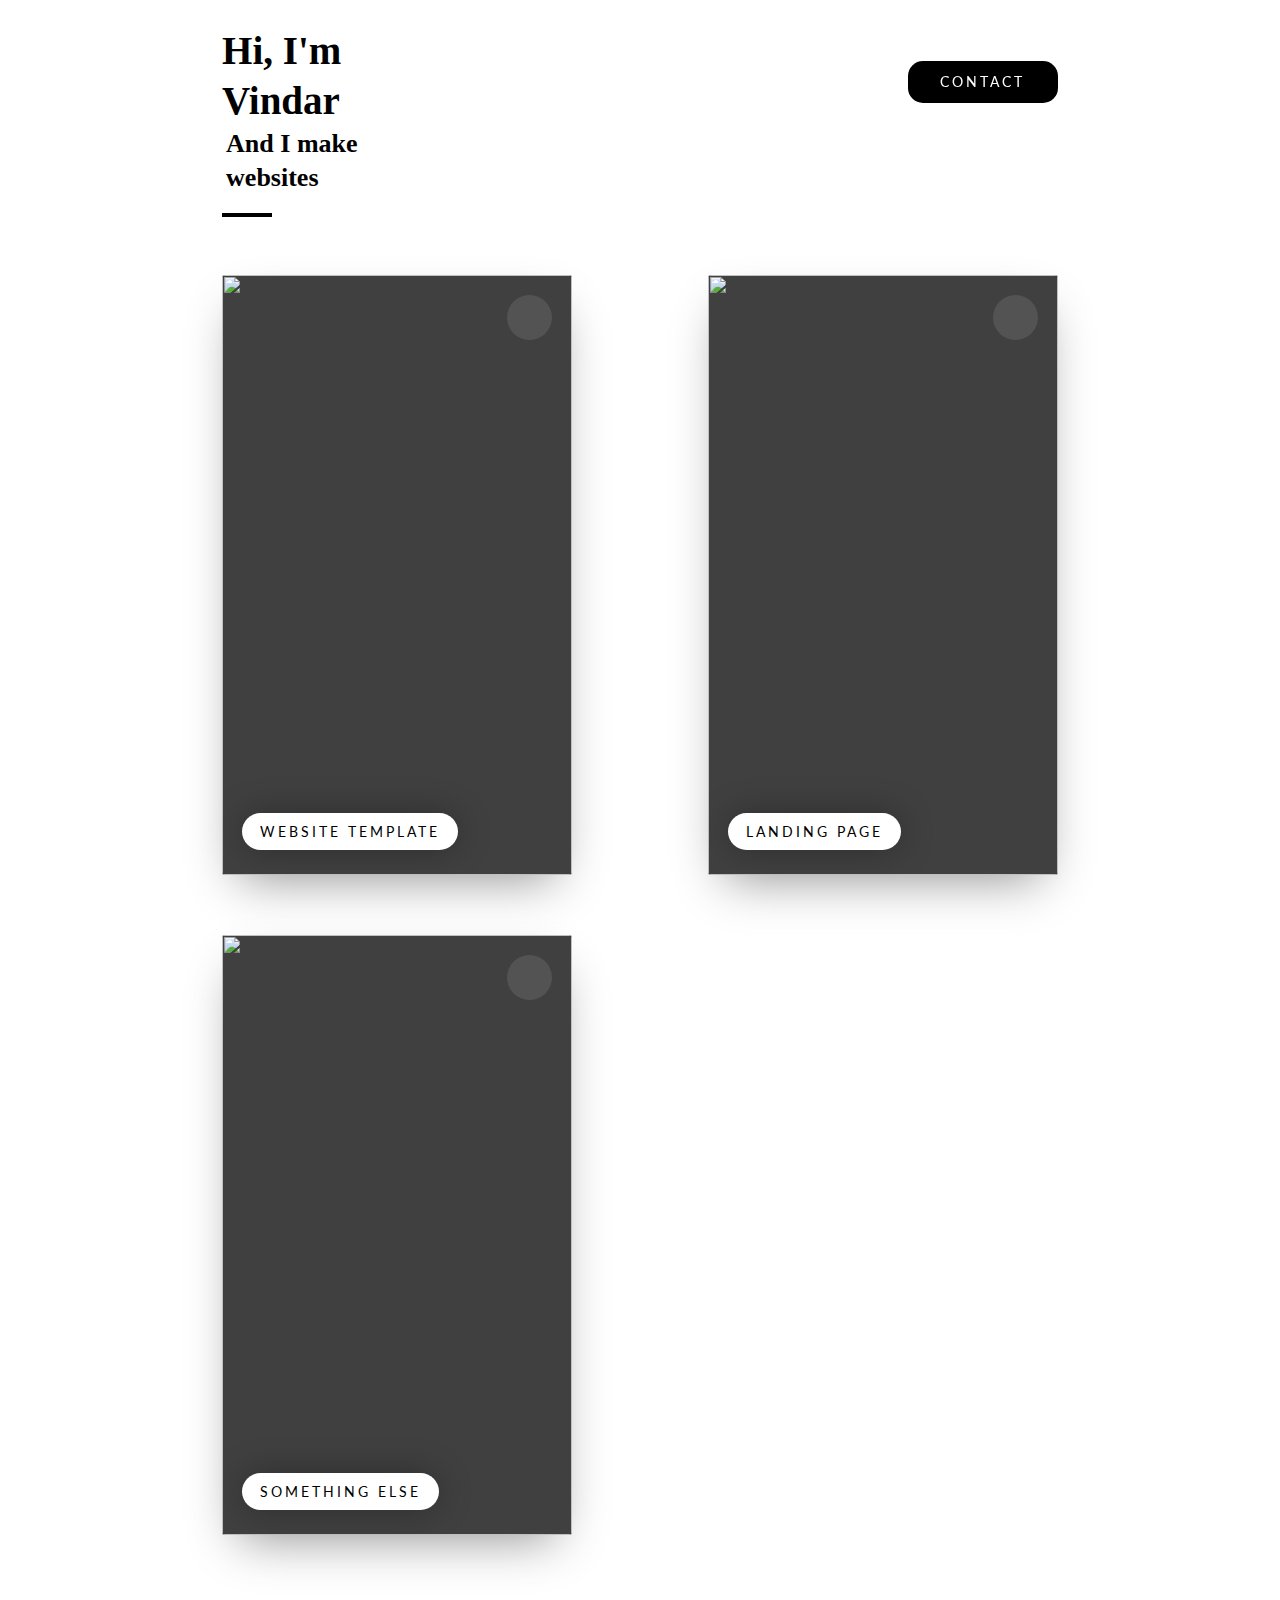
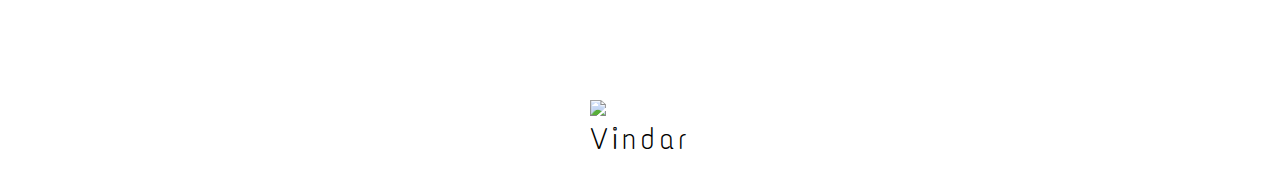
==== index.html @ fbb643d1 "Update index.html" ====
<!DOCTYPE html>
<html lang="en">
<head>
	<meta http-equiv="Content-Type" content="text/html; charset=UTF-8">
	<meta name="google" content="notranslate">
	<meta http-equiv="Content-Language" content="en">
	<meta name="viewport" content="width=device-width, initial-scale=1.0">
    <link rel="stylesheet" href="style/main.css">
    <script src="https://unpkg.com/ionicons@4.4.7/dist/ionicons.js"></script>
    <link href="https://use.fontawesome.com/releases/v5.0.8/css/all.css" rel="stylesheet">
	<link href="https://fonts.googleapis.com/css?family=Lato" rel="stylesheet">
	<link href="https://fonts.googleapis.com/css?family=Text+Me+One" rel="stylesheet">
	<link rel="icon" sizes="192x192" href="images/icon2.png"> 
	<title>Vindar</title>
</head>
	<body>
	<div id="p_prldr"><div class="contpre">Vindar</div></div>
	<div class="content">
		<div class="top-wrap">	
			<div class="greetings" onclick="eggOpen();">
				<p class="gr_one"><b>Hi, I'm <span>Vindar</span></b></p>
				<p class="gr_two"><b>And I make websites</b></p>
				<span id="white_space"></span>
				<span id="gr_line"></span>
			</div>
			<div class="media-button">
  				<div class="media-button_back">
					<a class="media_link" target="_blank" href="https://t.me/HeyVindar"><i class="fab fa-telegram-plane tel"></i></a>
					<a class="media_link " target="_blank" href="https://vk.com/NewVindar"><i class="fab fa-vk vk"></i></a>
					<a class="media_link" target="_blank" href="https://instagram.com/bottle_filler"><i class="fab fa-instagram insta"></i></a>
					<a class="media_link" target="_blank" href="mailto:vindarwork@gmail.com?Subject=I%20need%20a%20website."><i class="far fa-envelope mail"></i></a>
  				</div>
  				<div class="media-button_front">
    				<p class="media-button_text">Contact</p>
  				</div>
			</div>	
		</div>	
		<div class="wrap" style="padding-bottom: 60px;">
			<div class="tile" id="mockup1"> 
  				<img src='images/32.jpeg'>
 				<div>
  					<div class="hovicon effect-1 sub-a"><ion-icon name="arrow-forward"></ion-icon></div>
  					<div class="tag">Website Template</div>
  				</div>
 			</div>
 			<div class="tile" id="mockup2"> 
  				<img src='images/32.jpeg'>
 				<div>
  					<div class="hovicon effect-1 sub-a"><ion-icon name="arrow-forward"></ion-icon></div>
  					<div class="tag">Landing Page</div>
  				</div>
 			</div>
 			<div class="tile" id="mockup3"> 
  				<img src='images/32.jpeg'>
 				<div>
  					<div class="hovicon effect-1 sub-a"><ion-icon name="arrow-forward"></ion-icon></div>
  					<div class="tag">Something Else</div>
 				</div>
 			</div>
 		</div>
<!--<h1 class="writer">Vind
  <span
     class="txt-rotate"
     data-period="2000"
     data-rotate='[ "ar", "etta", "ovs", "iezel" ]'></span>
</h1>-->
<!--<p style="margin-bottom: 20px; font-size: 30px; font-family: 'Helvetica'; letter-spacing: 2px;">Vind<span class="cross">ar</span></p>
<button onclick="typeWriter()">Click me</button>
<p id="demo" style="margin-bottom: 20px; margin-top: 20px; font-size: 30px; font-family: 'Helvetica'; letter-spacing: 2px;"></p>-->
	</div>
	<div class="footer">
		<img src="images/icon2.png" onclick="typeReWriter()" id="imgBtn" style="user-select: none; cursor: help; height: 100px; margin-left: calc(50% - 50px);"></img>
		<p class="Vindar">Vind<span id="ar">ar</span></p>	
	</div>	
	<script type="text/javascript" src='https://ajax.googleapis.com/ajax/libs/jquery/1.10.1/jquery.min.js'></script> 
    <script type='text/javascript' src='script/1.js'></script>	
	</body>   
</html>
---- style/main.css ----
@font-face{
font-family: 'Brandon Grotesque';
src: url('../fonts/BrandonGrotesque-Regular.ttf');
font-weight: normal;
font-style: normal;

font-family: 'Brandon Grotesque';
src: url('../fonts/BrandonGrotesque-Black.ttf');
font-weight: 900;
font-style: normal;
}
* {
  margin: 0;
  padding: 0;
  -webkit-tap-highlight-color: transparent; 
  box-sizing: border-box;
}
::selection {
  color: #00BE9F;
 } 
/* Whole Page */
.content {
  user-select: none;
  width: 65.3%;
  margin: auto;
  padding-top: 2%;
}
/* Привет, я Виндар */
.greetings {
  float: left;
  width: 224px;
  font-family: 'Brandon Grotesque';
  line-height: 1.3;
  cursor: pointer;
}
.gr_one {
  font-size: 39px;
}
.gr_two {
  font-size: 26px;
  padding-left: 4px;
}
.greetings #gr_line {
  position: absolute;
  margin-top: 18px;
  width: 50px;
  background: black;
  height: 4px;
  cursor: pointer;
  transition: width 0.6s, background 0.3s;
}
.greetings #white_space {
  position: absolute;
  height: 18px;
  width: 224px;
}
.greetings span{
  transition: color 0.2s;
}
.greetings:hover #gr_line {
  width: 222px;
  background: #015190;
}
.greetings:hover span {
  color: #015190;
}
.load-anim4 {
  animation-name: fourthAnimation;
  animation-fill-mode: forwards;
  animation-duration: 0.5s;
  animation-delay: 0.1s;
}
@keyframes fourthAnimation {
0% { 
    width: 3px;
  }
100% {
  
  } 
}
/* Контакты */
.media-button {
  margin-top: 56px;  
  text-decoration: none;
  cursor: pointer;
  height: 42px;
  float: right;
  margin-right: -75px;
  transform: translateY(-50%) translateX(-50%);
  width: 150px;
}
.media-button_back {
  background-color: #fff;
  border-radius: 15px;
  overflow: hidden;
  text-align: center;
  padding: 5px 9px;
}
.media-button_front {
  width: 100%;
  height: 100%;
  text-transform: uppercase;
  letter-spacing: 3px;
  font-family: 'Lato';
  background-color: black;
  border-radius: 15px;
  position: absolute;
  top: 0;
  left: 0;
  transform-origin: center top;
  transition: all 0.6s; /* 0.6s  cubic-bezier(0.175, 0.85, 0.32, 1.2); */
  -webkit-transform-style: preserve-3d;
  -moz-transform-style: preserve-3d;
  -webkit-backface-visibility: hidden;
  -moz-backface-visibility: hidden;
}
.media-button_text {
  margin: 0;
  line-height: 42px;
  font-size: 14px;
  text-align: center;
  color: white;
  transition: color 0.15s;
}
.media_link {
  text-align: center;
  position: relative;
  top: 40px;
  display: inline-block;
  opacity: 0;
  padding: 1px 3px;
  transition: all 0.3s;
  font-size: 24px; 
}
.vk {
  color: #b3b3b3;
  transition: color 0.25s;
}
.vk:hover {
  color: #4a76a8;
}
.tel {
  color: #b3b3b3;
  transition: color 0.25s;
}
.tel:hover {
  color: #0088cc;
}
.insta {
  color: #b3b3b3;
  transition: color 0.25s;
}
.insta:hover {
  color: #c13584;
}
.mail {
  color: #b3b3b3;
  transition: color 0.25s;
}
.mail:hover {
  color: #d44638;
}
.media-button:hover .media-button_front {
  transform: rotateX(90deg);
  opacity: 0.3;
  transition: all 0.3s;
}
.media-button:hover .media-button_text {
  color: black;
}
.media-button:hover .media_link {
  top: 0;
  opacity: 1;
  transition: all 0.5s cubic-bezier(0.175, 0.885, 0.32, 1.275); 
}
.media-button:hover .media_link:nth-of-type(1){
  transition-delay: 0.1s;
}
.media-button:hover .media_link:nth-of-type(2){
  transition-delay: 0.2s;
}
.media-button:hover .media_link:nth-of-type(3){
  transition-delay: 0.3s;
}
.media-button:hover .media_link:nth-of-type(4){
  transition-delay: 0.4s;
}

/* Мокапы */
.wrap
{ 
  padding-top: 80px;
  position: relative; 
  margin: auto;
  width: 100%;
  display: grid;
  grid-template-columns: 2fr 2fr 1fr;
  grid-gap: 2em;
}
.wrap img {
  object-fit: cover;
}
.tile
{
  cursor: pointer;
  max-width: 350px;
  min-width: 350px;
  height: 600px;
  border-radius: 3px;
  background-color: #404040;
  display: inline-block;
  background-size: cover;
  position: relative;
  transition: all 0.5s ease-out;
  overflow: hidden;
  box-shadow: 0px 20px 47px -17px rgba(0,0,0,0.44);
  transition: all 0.4s;
}
.load-anim5 {
  animation-name: fifthAnimation;
  animation-fill-mode: forwards;
  animation-duration: 0.7s;
}
@keyframes fifthAnimation {
  0% { 
    transform: translateX(60px);
  }
  100% {
    
  } 
}
.load-anim6 {
  animation-name: sixthAnimation;
  animation-fill-mode: forwards;
  animation-duration: 0.8s;
}
@keyframes sixthAnimation {
  0% { 
    transform: translateX(90px);
  }
  100% {
    
  } 
}
.load-anim7 {
  animation-name: seventhAnimation;
  animation-fill-mode: forwards;
  animation-duration: 0.9s;
}
@keyframes seventhAnimation {
  0% { 
    transform: translateX(120px);
  }
  100% {
    
  } 
}
.tile img
{
  height:100%;
  width:100%;
  position:absolute;
  top:0;
  left:0;
  z-index:0;
  transition: all 0.5s ease-out;
}
/* Тэг снизу */
.tag {
    color: black;
    background: white; 
    font-size: 14px;
    cursor: pointer;
    padding: 10px 18px;
    left: 20px;
    bottom: 25px;
    border-radius: 20px;
    text-align: center;
    position: absolute;
    text-decoration: none;
    z-index: 1;
    box-shadow: 0px 0px 35px 0px rgba(0,0,0,0.3);
    text-transform: uppercase;
    letter-spacing: 3px;
    font-family: 'Lato';
    transition: transform 0.2s;
}
.tag:hover {
  transform: translateY(-3px);
}
/* Стрелка сверху 
https://codepen.io/spankiejoe/pen/qdRpaW */
.hovicon {
    font-size: 25px;
    line-height: 54px;
    color: white;
    cursor: pointer;
    top: 20px;
    right: 20px;
    width: 45px;
    height: 45px;
    border-radius: 50%;
    text-align: center;
    position: absolute;
    z-index: 1;
}
.hovicon ion-icon {
  transition: all 0.3s;
}
.hovicon:hover ion-icon{
  transform: translateX(3px);
}
.hovicon:after {
    pointer-events: none;
    position: absolute;
    width: 100%;
    height: 100%;
    border-radius: 50%;
    content: '';
    box-sizing: content-box;
}
/* Effect 1 */
 .hovicon.effect-1 {
    background: rgba(255, 255, 255, 0.1);
    transition: background 0.3s;
}
.hovicon .second {
  color: white;
  transition: color 0.3s;
}
.hovicon.effect-1:after {
    top: -5px;
    left: -5px;
    padding: 5px;
    box-shadow: 0 0 0 2px #fff;
    transition: transform 0.2s, opacity 0.2s;
    transform: scale(.8);
    opacity: 0;
}
.tile:hover .hovicon.effect-1.sub-a {
    background: rgba(255, 255, 255, 1);
}
.tile:hover .hovicon {
    color: #015190;
}
.tile:hover .hovicon.effect-1.sub-a:after {
    transform: scale(1);
    opacity: 1;
}
/* Terminal */
.outline {
  text-align: center;
  background: #151515;
  border-radius: 5px;
  font-size: 1.25em;
  font-family: monospace;
  color: #bbb;
  margin-top: 20px;
  padding: 8px 10px;
  width: 80px;
  margin-left: calc(50% - 50px);
  opacity: 0;
  cursor: default;
  transition: opacity 0.2s;
}
.copy-anim {
  animation-name: copyAnimation;
  animation-fill-mode: forwards;
  animation-duration: 1.7s;
}
@keyframes copyAnimation {
0% { 
    opacity: 0;
    cursor: default;
  }
20% {
    opacity: 1;
    cursor: text;
  } 
80% {
    opacity: 1;
    cursor: text;
}  
100% {
    opacity: 0;
    cursor: default;
}
}
.fakeButtons {
  height: 10px;
  width: 10px;
  border-radius: 50%;
  border: 1px solid #000;
  position: relative;
  top: 6px;
  left: 6px;
  background-color: #ff3b47;
  border-color: #9d252b;
  display: inline-block;
}
.fakeMinimize {
  left: 11px;
  background-color: #ffc100;
  border-color: #9d802c;
}
.fakeZoom {
  left: 16px;
  background-color: #00d742;
  border-color: #049931;
}
.fakeMenu {
  width: 310px;
  box-sizing: border-box;
  height: 25px;
  background-color: #bbb;
  margin: auto;
  border-top-right-radius: 5px;
  border-top-left-radius: 5px;
}
.fakeScreen {
  line-height: 1.6;
  background-color: #151515;
  box-sizing: border-box;
  width: 310px;
  height: 200px;
  margin: 0 auto;
  padding: 20px;
  border-bottom-left-radius: 5px;
  border-bottom-right-radius: 5px;
}
.fakeScreen p {
  position: relative;
  left: 50%;
  margin-left: -8.5em;
  text-align: left;
  font-size: 1.25em;
  font-family: monospace;
  white-space: nowrap;
  overflow: hidden;
  width: 0;
}
.fakeScreen span {
  color: #fff;
  font-weight: bold;
}
.line1 {
  color: #9CD9F0;
  -webkit-animation: type .5s 1s steps(20, end) forwards;
  -moz-animation: type .5s 1s steps(20, end) forwards;
  -o-animation: type .5s 1s steps(20, end) forwards;
  animation: type .5s 1s steps(20, end) forwards;
}
.cursor1 {
  -webkit-animation: blink 1s 2s 2 forwards;
  -moz-animation: blink 1s 2s 2 forwards;
  -o-animation: blink 1s 2s 2 forwards;
  animation: blink 1s 2s 2 forwards;
}

.line2 {
  color: #CDEE69;
  -webkit-animation: type .5s 4.25s steps(20, end) forwards;
  -moz-animation: type .5s 4.25s steps(20, end) forwards;
  -o-animation: type .5s 4.25s steps(20, end) forwards;
  animation: type .5s 4.25s steps(20, end) forwards;
}
.cursor2 {
  -webkit-animation: blink 1s 5.25s 2 forwards;
  -moz-animation: blink 1s 5.25s 2 forwards;
  -o-animation: blink 1s 5.25s 2 forwards;
  animation: blink 1s 5.25s 2 forwards;
}
.line3 {
  cursor: pointer;
  color: #E09690;
  -webkit-animation: type .5s 7.5s steps(20, end) forwards;
  -moz-animation: type .5s 7.5s steps(20, end) forwards;
  -o-animation: type .5s 7.5s steps(20, end) forwards;
  animation: type .5s 7.5s steps(20, end) forwards;
}
.cursor3 {
  -webkit-animation: blink 1s 8.5s 2 forwards;
  -moz-animation: blink 1s 8.5s 2 forwards;
  -o-animation: blink 1s 8.5s 2 forwards;
  animation: blink 1s 8.5s 2 forwards;
}
.line5 {
  cursor: pointer;
  color: #4DA837;
  -webkit-animation: type .5s 10.75s steps(20, end) forwards;
  -moz-animation: type .5s 10.75s steps(20, end) forwards;
  -o-animation: type .5s 10.75s steps(20, end) forwards;
  animation: type .5s 10.75s steps(20, end) forwards;
}
.cursor5 {
  -webkit-animation: blink 1s 11.75s 2 forwards;
  -moz-animation: blink 1s 11.75s 2 forwards;
  -o-animation: blink 1s 11.75s 2 forwards;
  animation: blink 1s 11.75s 2 forwards;
}
.line4 {
  color: #fff;
  -webkit-animation: type .5s 14s steps(20, end) forwards;
  -moz-animation: type .5s 14s steps(20, end) forwards;
  -o-animation: type .5s 14s steps(20, end) forwards;
  animation: type .5s 14s steps(20, end) forwards;
}
.cursor4 {
  -webkit-animation: blink 1s 13s infinite;
  -moz-animation: blink 1s 13s infinite;
  -o-animation: blink 1s 13s infinite;
  animation: blink 1s 13s infinite;
}
@keyframes blink {
  0% {
    opacity: 0;
  }
  40% {
    opacity: 0;
  }
  50% {
    opacity: 1;
  }
  90% {
    opacity: 1;
  }
  100% {
    opacity: 0;
  }
}
@keyframes type {
  to {
    width: 17em;
  }
}
/*typeWriter */
.cross {
  position: relative;
}
.cross:after {
  right: 0;
  content: ' ';
  position: absolute;
  top: 55%;
  width: 120%;
  height: 1.1px;
  border: 1px solid white;
  background: black;
  animation-name: crossAnimation;
  animation-duration: 1s;
  animation-timing-function: linear;
  animation-fill-mode: forwards; 
}
@keyframes crossAnimation{
0%   { 
    width : 0;
  }
100% { 
    width: 100%;
  }
}
.after_cross {
  animation-name: afterCrossAnimation;
  animation-delay: 1s;
  animation-duration: 0.4s;
  animation-timing-function: linear;
  animation-fill-mode: forwards;
}
@keyframes afterCrossAnimation{
0%   { 
    opacity: 1;
    pointer-events: none;
  }
100% { 
    opacity: 0;
  }
}
.footer {
  padding-top: 105px;
  padding-bottom: 20px; 
}
.Vindar {
  font-size: 30px; 
  font-family: 'Text Me One'; 
  letter-spacing: 4px; 
  margin-left: calc(50% - 49px); 
}
@media (max-width: 1650px) {
  .wrap {
    padding-bottom: 10px;
    padding-top: 40px;
    grid-template-columns: 2fr 1fr;
    grid-gap: 0em
  }
  .tile {
    margin-top: 40px;
  }
  .tile:nth-child(3) {
    margin-top: 60px;
  }
}
@media (max-width: 1150px) {
  .wrap {
    grid-template-columns: 1fr;
    margin-left: calc(50% - 175px);
    padding-top: 0px;
  }
  .tile:nth-child(1){
    margin-top: 44px;
  }
  .tile {
    margin-top: 60px;
  }
  .footer {
    padding-top: 60px;
    user-select: none;
  }
} 
@media screen and (max-width: 800px){
  #nav-icon:hover span:nth-child(1) {
    width: 60%;
    margin-left: 40%;
  }  
  #nav-icon:hover span:nth-child(3) {
    width: 60%;
  } 
  #nav-icon.open:hover span:nth-child(1) {
    width: 45%;
    margin-left: 55%;
  }  
  #nav-icon.open:hover span:nth-child(3) {
    width: 45%;
  } 
  #nav-icon:hover span:nth-child(2) {
    width: 100%;
    margin-left: 0%;
  }
  .content {
    max-width: 100%;
  }
  .top-wrap {
    cursor: pointer;
    height: 100px;
    max-width: 224px;
    margin-left: calc(50% - 112px);
  }
  .media-button {
    margin-top: 20px;
    float: left;
    position: relative;
    margin-left: 147px;
  }
  .greetings #gr_line{
    width: 68px;
  }
  .greetings {
    margin-top: 20px;
    position: relative;
  }
  .greetings:hover #gr_line {
    background: black;
    width: 68px;
  }
  .top-wrap:hover .greetings span {
    color: #015190;
  }
  .top-wrap:hover .media-button_front {
    transform: rotateX(90deg);
    opacity: 0.3;
    transition: all 0.3s;
  }
  .top-wrap:hover .media-button_text {
    color: black;
  }
  .top-wrap:hover .media_link {
    top: 0;
    opacity: 1;
    transition: all 0.5s cubic-bezier(0.175, 0.885, 0.32, 1.275); 
  }
  .top-wrap:hover .media_link:nth-of-type(1){
    transition-delay: 0.1s;
  }
  .top-wrap:hover .media_link:nth-of-type(2){
    transition-delay: 0.2s;
  }
  .top-wrap:hover .media_link:nth-of-type(3){
    transition-delay: 0.3s;
  }
  .top-wrap:hover .media_link:nth-of-type(4){
    transition-delay: 0.4s;
  }
}
@media (max-width: 400px){
  .wrap {
    width: 280px;
    margin-left: calc(50% - 140px);
  }
  .tile {
    max-width: 280px;
    min-width: 280px;
    height: 479px;
  }
}
@media (max-width: 280px){
  .wrap {
    width: 224px;
    margin-left: calc(50% - 112px);
  }
  .tile {
    max-width: 224px;
    min-width: 224px;
    height: 384px;
  }
}
/* Preloader */
#p_prldr
{ 
position: fixed;
left: 0;
top: 0;
right:0;
bottom:0;
background-color: #fff;
z-index: 100;
}
.contpre{
width: 250px;
height: 100px;
position: absolute;
left: 50%;
top: 48%;
margin-left: -120px;
margin-top: -75px;
text-align: center;
}
#p_prldr .svg_anm {
position: absolute;
width: 41px;
height: 41px;
background: url(../images/loader.svg) center center no-repeat;
background-size: 41px;    
margin: -20px 0 0 -20px;
}
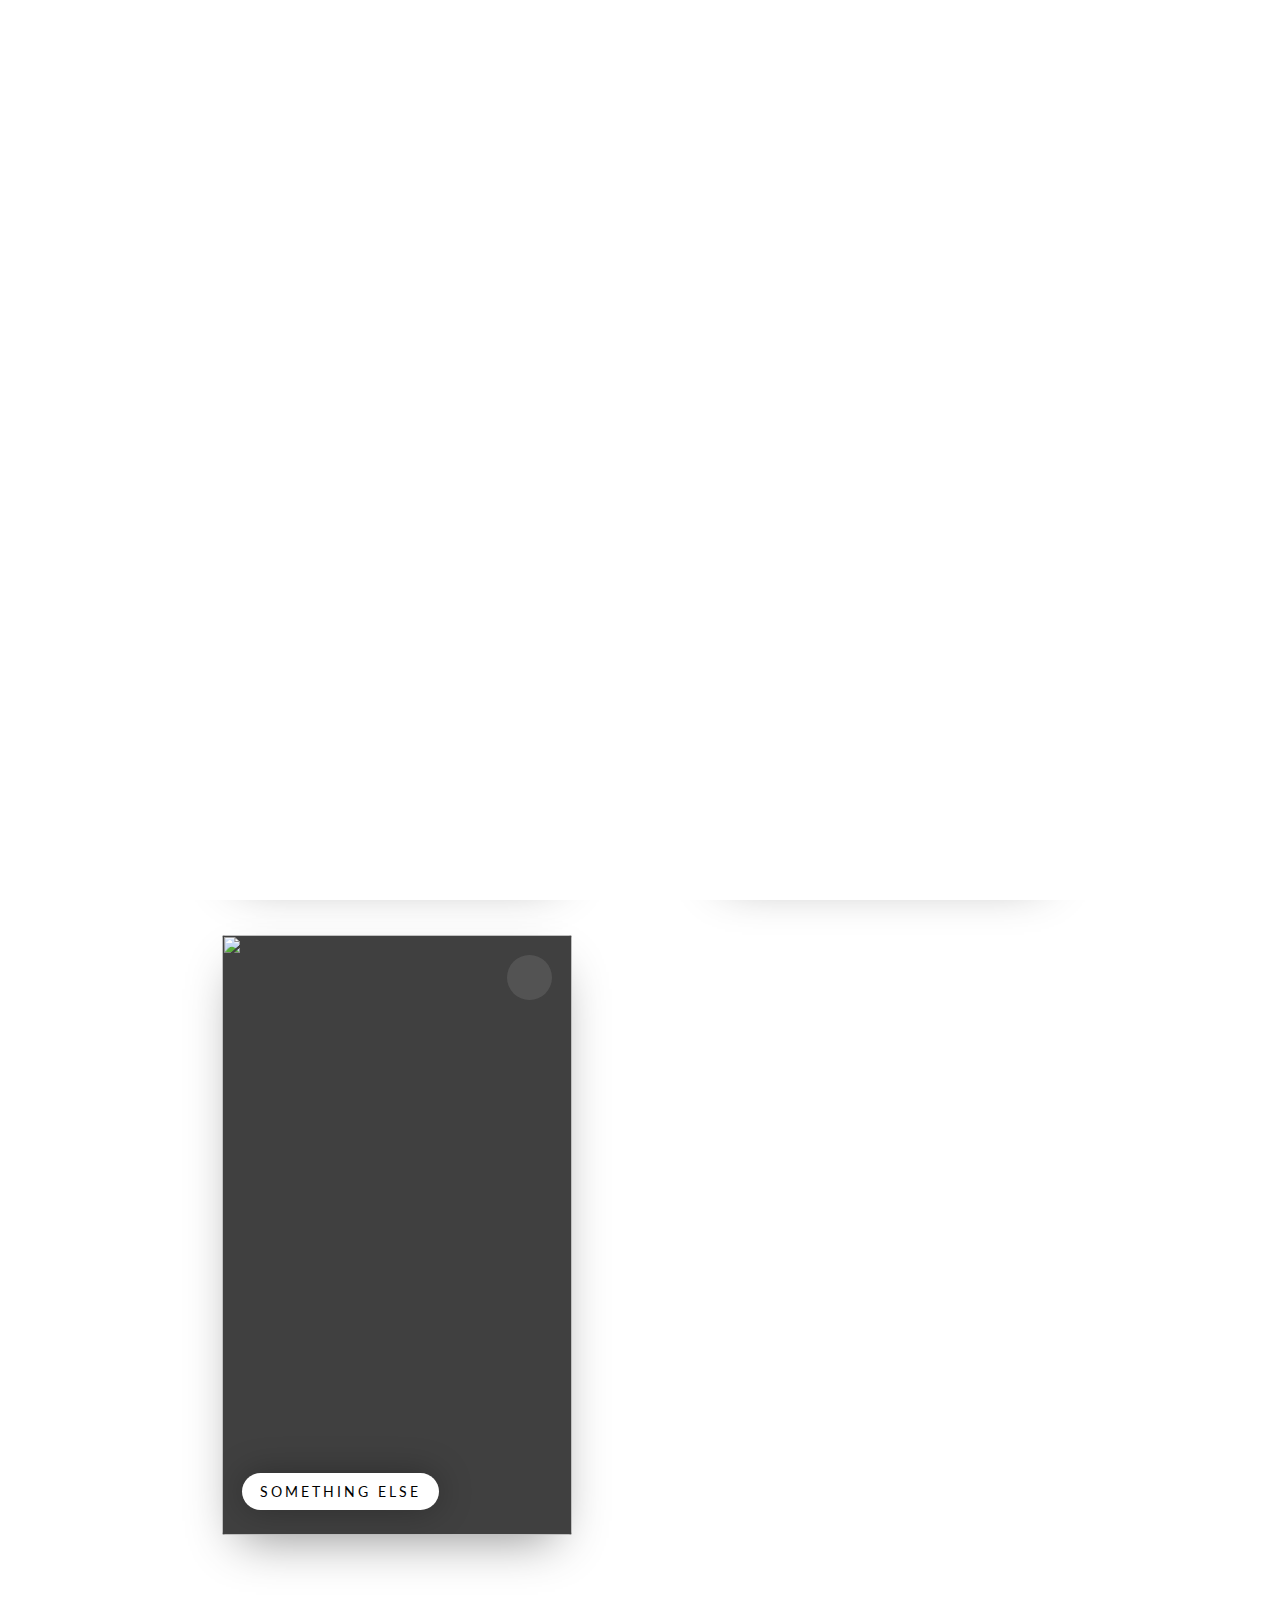
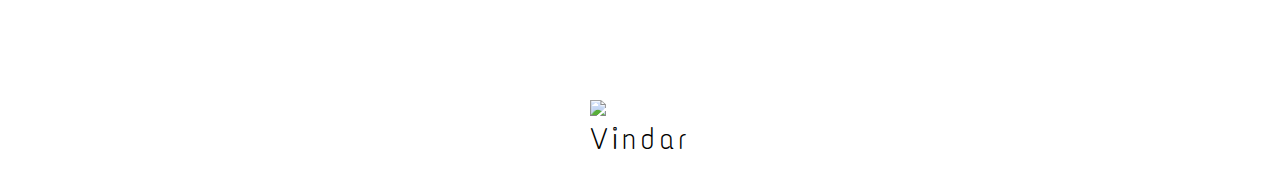
==== commit 6aee2637: "Update index.html" ====
--- a/index.html
+++ b/index.html
@@ -6,7 +6,6 @@
 	<meta http-equiv="Content-Language" content="en">
 	<meta name="viewport" content="width=device-width, initial-scale=1.0">
     <link rel="stylesheet" href="style/main.css">
-    <script src="https://unpkg.com/ionicons@4.4.7/dist/ionicons.js"></script>
     <link href="https://use.fontawesome.com/releases/v5.0.8/css/all.css" rel="stylesheet">
 	<link href="https://fonts.googleapis.com/css?family=Lato" rel="stylesheet">
 	<link href="https://fonts.googleapis.com/css?family=Text+Me+One" rel="stylesheet">
@@ -14,7 +13,7 @@
 	<title>Vindar</title>
 </head>
 	<body>
-	<div id="p_prldr"><div class="contpre">Vindar</div></div>
+	<div id="p_prldr"><div class="contpre"><p id="demo"></p></div></div>
 	<div class="content">
 		<div class="top-wrap">	
 			<div class="greetings" onclick="eggOpen();">
@@ -72,7 +71,8 @@
 		<img src="images/icon2.png" onclick="typeReWriter()" id="imgBtn" style="user-select: none; cursor: help; height: 100px; margin-left: calc(50% - 50px);"></img>
 		<p class="Vindar">Vind<span id="ar">ar</span></p>	
 	</div>	
+	<script src="https://unpkg.com/ionicons@4.4.7/dist/ionicons.js"></script>
 	<script type="text/javascript" src='https://ajax.googleapis.com/ajax/libs/jquery/1.10.1/jquery.min.js'></script> 
-    <script type='text/javascript' src='script/1.js'></script>	
+    	<script type='text/javascript' src='script/1.js'></script>	
 	</body>   
 </html>		
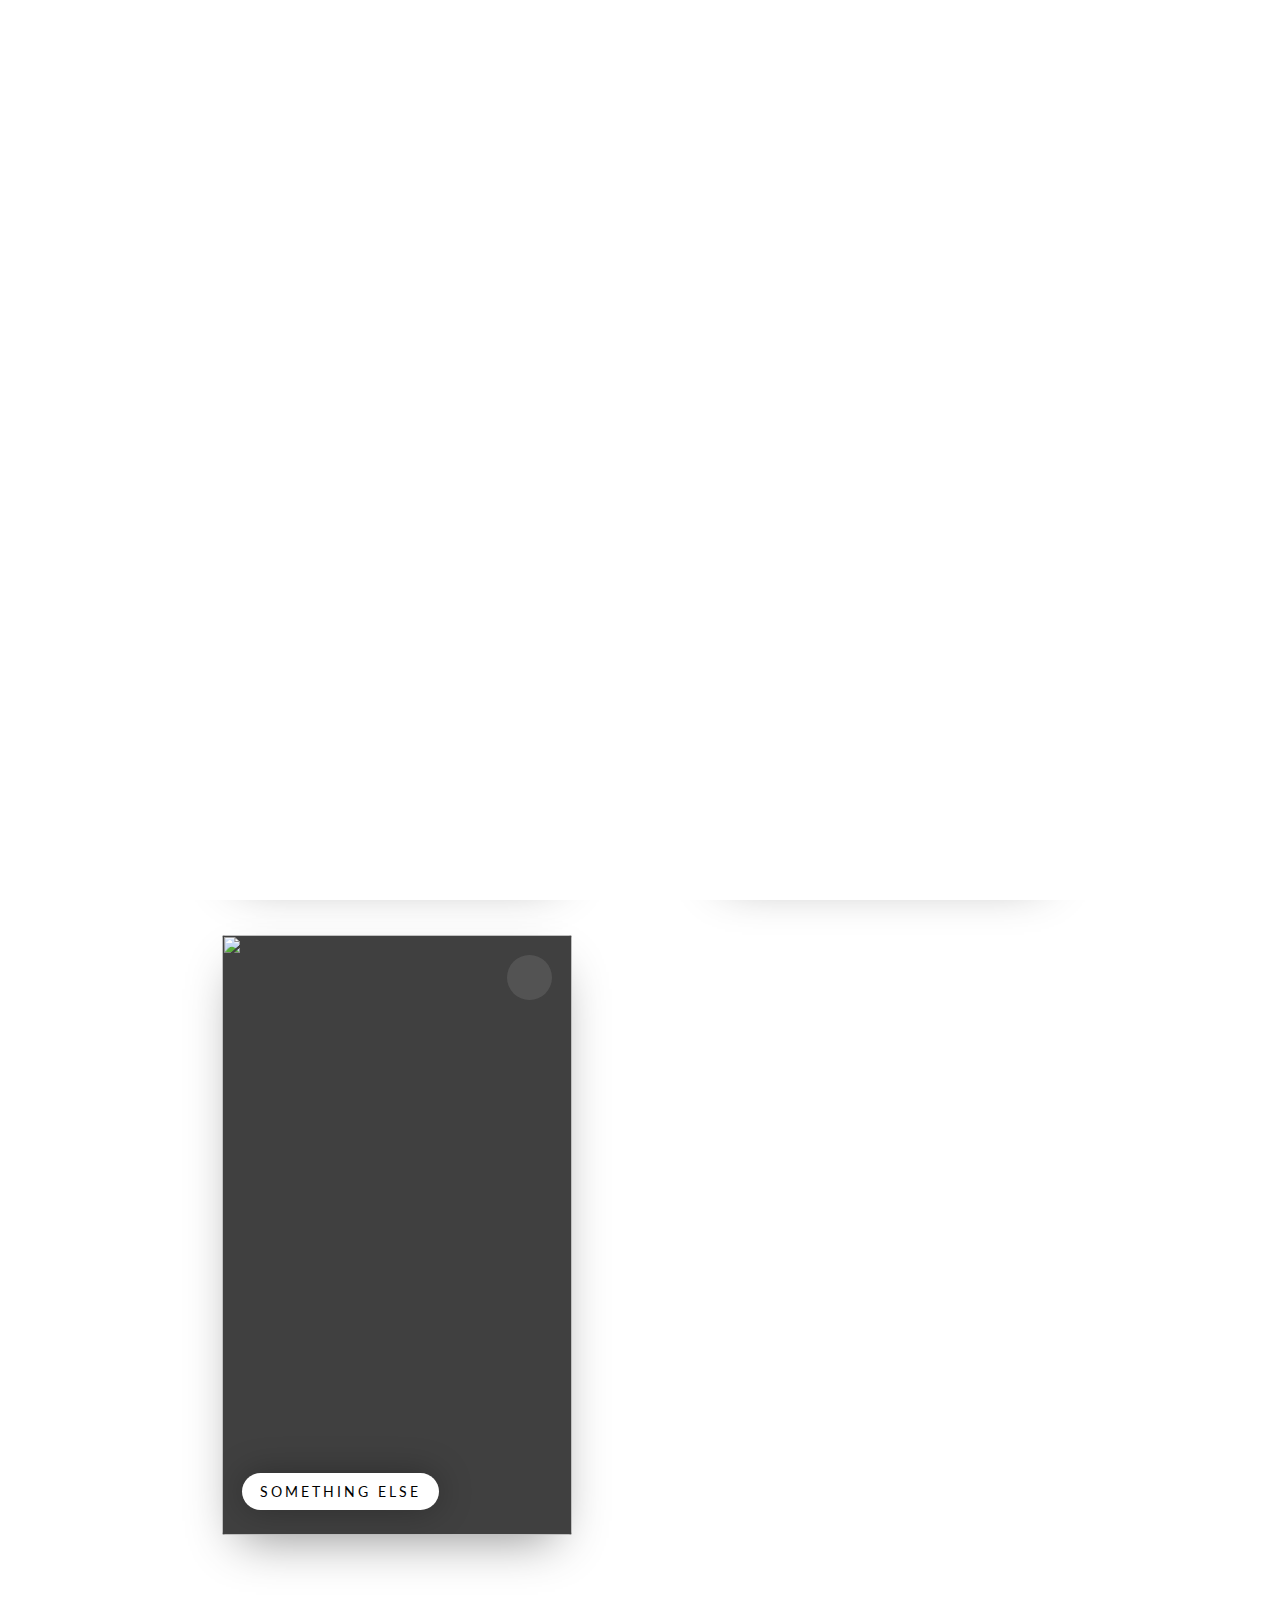
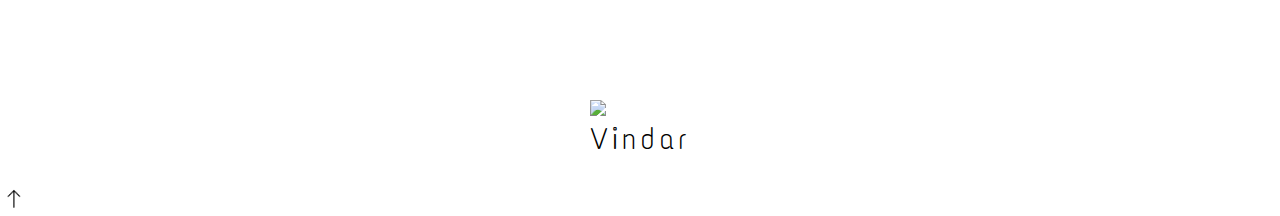
==== commit 504d2021: "Update index.html" ====
--- a/index.html
+++ b/index.html
@@ -70,6 +70,9 @@
 	<div class="footer">
 		<img src="images/icon2.png" onclick="typeReWriter()" id="imgBtn" style="user-select: none; cursor: help; height: 100px; margin-left: calc(50% - 50px);"></img>
 		<p class="Vindar">Vind<span id="ar">ar</span></p>	
+	</div>
+	<div class="arrowTop" onclick="toTop();">
+		<img src="images/arrowTop.png" width="26px" style="margin-top: 9px; margin-left: 1px;">
 	</div>	
 	<script src="https://unpkg.com/ionicons@4.4.7/dist/ionicons.js"></script>
 	<script type="text/javascript" src='https://ajax.googleapis.com/ajax/libs/jquery/1.10.1/jquery.min.js'></script> 
--- a/style/main.css
+++ b/style/main.css
@@ -59,10 +59,12 @@
 }
 .greetings:hover #gr_line {
   width: 222px;
-  background: #015190;
+  /*background: #00BE9F; /*#015190*/
+  background: #269986;
 }
 .greetings:hover span {
-  color: #015190;
+  /*color: #00BE9F;*/
+  color: #269986;
 }
 .load-anim4 {
   animation-name: fourthAnimation;
@@ -553,7 +555,7 @@
 }
 @keyframes crossAnimation{
 0%   { 
-    width : 0;
+    width : 0%;
   }
 100% { 
     width: 100%;
@@ -570,6 +572,66 @@
 0%   { 
     opacity: 1;
     pointer-events: none;
+  }
+100% { 
+    opacity: 0;
+  }
+}
+.loadCross:before {
+  content: '';
+  position: absolute;
+  top: 0px;
+  height: 20px;
+  background: white;
+  animation-name: loadCrossAnimation;
+  animation-duration: 1s;
+  animation-timing-function: linear;
+  animation-fill-mode: forwards;
+  opacity: 0.9; 
+}
+@keyframes loadCrossAnimation{
+0% { 
+    width: 0%;
+    left: 100%;
+  }
+100% {
+    width: 100%;
+    left: 0%;
+  }
+}
+.loadCross:after {
+  content: ' ';
+  position: absolute;
+  top: 20px;
+  height: 16px;
+  background: white;
+  animation-name: loadCrossBottomAnimation;
+  animation-duration: 1s;
+  animation-delay: 1s;
+  animation-timing-function: linear;
+  animation-fill-mode: forwards;
+  opacity: 0.9; 
+}
+@keyframes loadCrossBottomAnimation{
+0% { 
+    width: 0%;
+    left: 0%;
+  }
+100% {
+    width: 100%;
+    left: 0%;
+  }
+}
+.after_crossLoad {
+  animation-name: afterLoadCrossAnimation;
+  animation-delay: 2s;
+  animation-duration: 0.4s;
+  animation-timing-function: linear;
+  animation-fill-mode: forwards;
+}
+@keyframes afterLoadCrossAnimation{
+0%   { 
+    opacity: 1;
   }
 100% { 
     opacity: 0;
@@ -662,7 +724,8 @@
     width: 68px;
   }
   .top-wrap:hover .greetings span {
-    color: #015190;
+    /*color: #00BE9F;*/
+    color: #269986;
   }
   .top-wrap:hover .media-button_front {
     transform: rotateX(90deg);
@@ -713,31 +776,32 @@
   }
 }
 /* Preloader */
-#p_prldr
-{ 
+#p_prldr{
 position: fixed;
 left: 0;
 top: 0;
-right:0;
-bottom:0;
-background-color: #fff;
-z-index: 100;
+right: 0;
+bottom: 0;
+background: #fff;
+z-index: 30;
+font-family: monospace;
+max-width:100vw;min-width:100vw;
+max-height:100vh;min-height:100vh;
 }
 .contpre{
-width: 250px;
+width: 188px;
 height: 100px;
 position: absolute;
-left: 50%;
+left: 50%; 
 top: 48%;
-margin-left: -120px;
+margin-left: -94px;
 margin-top: -75px;
+color: black;
+font-size: 40px;
+letter-spacing: -2px;
 text-align: center;
-}
-#p_prldr .svg_anm {
-position: absolute;
-width: 41px;
-height: 41px;
-background: url(../images/loader.svg) center center no-repeat;
-background-size: 41px;    
-margin: -20px 0 0 -20px;
-}
+line-height: 35px;
+}
+#demo {
+  color: #269986;
+}